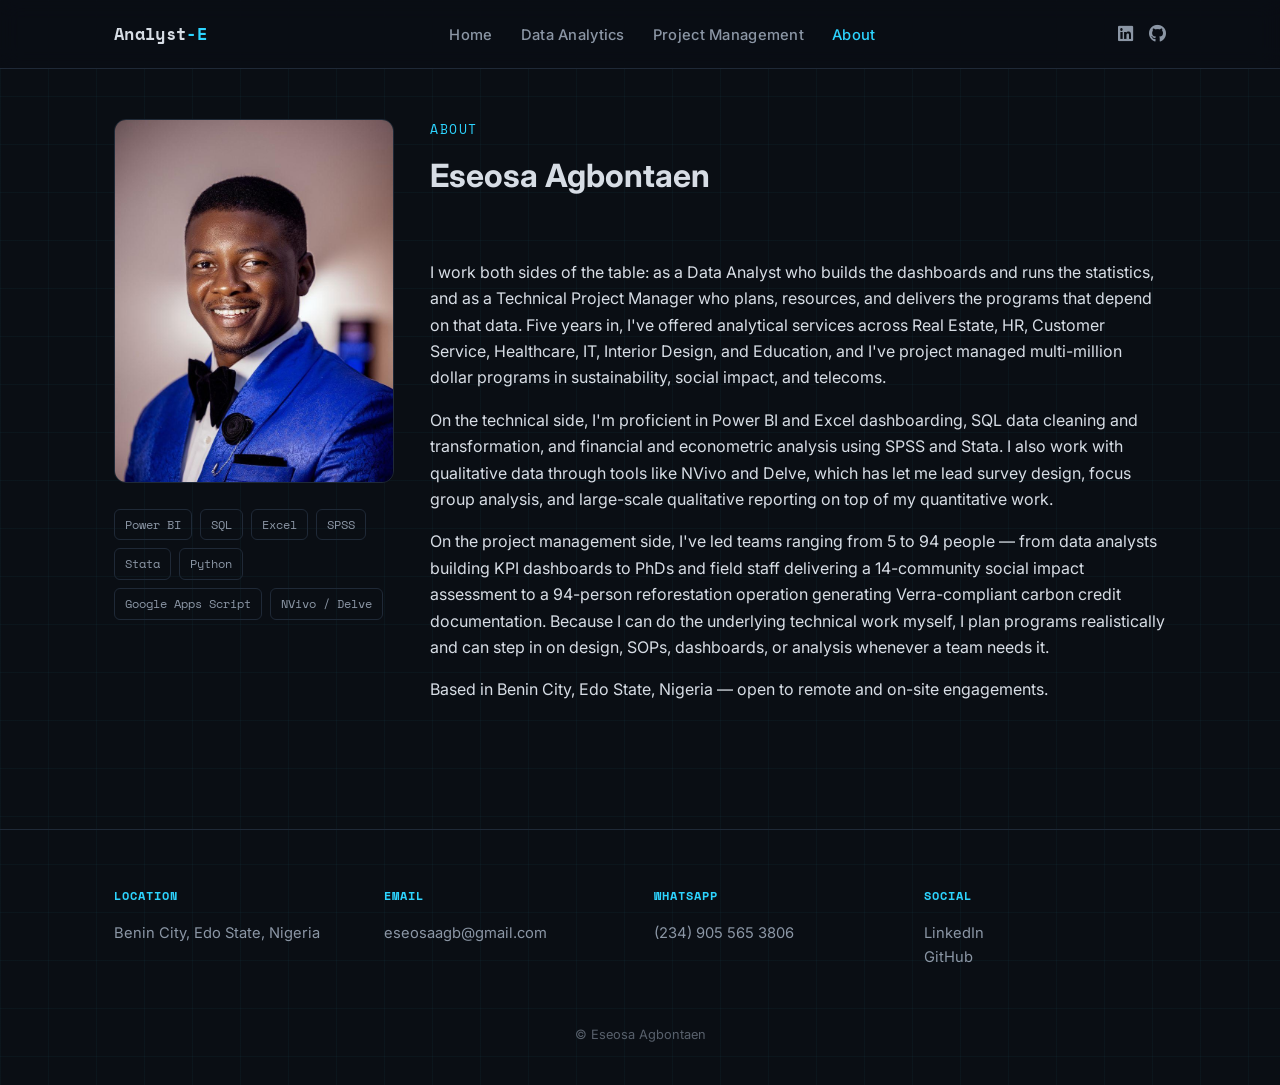
==== about.html @ 62c86b08 "Rebuild portfolio: dark minimal data theme with PM and analytics tracks Adds a new dark/minimal/data" ====
<!DOCTYPE html>
<html lang="en">
<head>
	<meta charset="utf-8" />
	<title>About — Eseosa Agbontaen</title>
	<meta name="viewport" content="width=device-width, initial-scale=1" />
	<link rel="stylesheet" href="assets/css/fontawesome-all.min.css" />
	<link rel="stylesheet" href="assets/css/dark.css" />
</head>
<body>

	<header class="site-header">
		<div class="container">
			<a href="index.html" class="logo">Analyst<span>-E</span></a>
			<nav class="main-nav">
				<ul>
					<li><a href="index.html">Home</a></li>
					<li><a href="analytics.html">Data Analytics</a></li>
					<li><a href="project-management.html">Project Management</a></li>
					<li><a href="about.html" class="active">About</a></li>
				</ul>
			</nav>
			<div class="nav-icons">
				<a href="https://www.linkedin.com/in/agbontaen-eseosa" aria-label="LinkedIn"><i class="fab fa-linkedin"></i></a>
				<a href="https://github.com/Analyst-E" aria-label="GitHub"><i class="fab fa-github"></i></a>
			</div>
		</div>
	</header>

	<div class="container">
		<div class="about-grid">
			<div class="about-photo">
				<img src="images/MY PICTURE.jpeg" alt="Eseosa Agbontaen" />
				<div class="skill-tags">
					<span>Power BI</span>
					<span>SQL</span>
					<span>Excel</span>
					<span>SPSS</span>
					<span>Stata</span>
					<span>Python</span>
					<span>Google Apps Script</span>
					<span>NVivo / Delve</span>
				</div>
			</div>
			<div>
				<div class="section-head" style="padding-top:0">
					<div class="eyebrow">About</div>
					<h1>Eseosa Agbontaen</h1>
				</div>
				<p>I work both sides of the table: as a Data Analyst who builds the dashboards and runs the statistics, and as a Technical Project Manager who plans, resources, and delivers the programs that depend on that data. Five years in, I've offered analytical services across Real Estate, HR, Customer Service, Healthcare, IT, Interior Design, and Education, and I've project managed multi-million dollar programs in sustainability, social impact, and telecoms.</p>

				<p>On the technical side, I'm proficient in Power BI and Excel dashboarding, SQL data cleaning and transformation, and financial and econometric analysis using SPSS and Stata. I also work with qualitative data through tools like NVivo and Delve, which has let me lead survey design, focus group analysis, and large-scale qualitative reporting on top of my quantitative work.</p>

				<p>On the project management side, I've led teams ranging from 5 to 94 people — from data analysts building KPI dashboards to PhDs and field staff delivering a 14-community social impact assessment to a 94-person reforestation operation generating Verra-compliant carbon credit documentation. Because I can do the underlying technical work myself, I plan programs realistically and can step in on design, SOPs, dashboards, or analysis whenever a team needs it.</p>

				<p>Based in Benin City, Edo State, Nigeria — open to remote and on-site engagements.</p>
			</div>
		</div>
	</div>

	<footer class="site-footer">
		<div class="container">
			<div class="footer-grid">
				<div>
					<h3>Location</h3>
					<p>Benin City, Edo State, Nigeria</p>
				</div>
				<div>
					<h3>Email</h3>
					<p><a href="mailto:eseosaagb@gmail.com">eseosaagb@gmail.com</a></p>
				</div>
				<div>
					<h3>WhatsApp</h3>
					<p><a href="https://wa.me/message/IOJVLU7E2W3DB1">(234) 905 565 3806</a></p>
				</div>
				<div>
					<h3>Social</h3>
					<p>
						<a href="https://www.linkedin.com/in/agbontaen-eseosa">LinkedIn</a><br />
						<a href="https://github.com/Analyst-E">GitHub</a>
					</p>
				</div>
			</div>
			<div class="footer-bottom">© Eseosa Agbontaen</div>
		</div>
	</footer>

</body>
</html>
---- assets/css/dark.css ----
/*
	Analyst-E Portfolio — Dark/Minimal/Data theme
*/

@import url('https://fonts.googleapis.com/css2?family=Space+Mono:ital,wght@0,400;0,700;1,400&family=Inter:wght@400;500;600;700&display=swap');

:root {
	--bg: #0a0e14;
	--bg-alt: #10151f;
	--bg-card: #131a26;
	--border: #1f2937;
	--text: #d7dde5;
	--text-dim: #8b96a5;
	--accent: #2dd4ff;
	--accent-dim: #1a8fb0;
	--mono: 'Space Mono', monospace;
	--sans: 'Inter', -apple-system, BlinkMacSystemFont, sans-serif;
}

* { box-sizing: border-box; }

html, body {
	margin: 0;
	padding: 0;
	background: var(--bg);
	color: var(--text);
	font-family: var(--sans);
	font-size: 16px;
	line-height: 1.65;
	-webkit-font-smoothing: antialiased;
}

a { color: var(--accent); text-decoration: none; }
a:hover { text-decoration: underline; }

::selection { background: var(--accent); color: #00131a; }

.container {
	max-width: 1100px;
	margin: 0 auto;
	padding: 0 24px;
}

/* Background grid texture */
body {
	background-image:
		linear-gradient(rgba(45, 212, 255, 0.035) 1px, transparent 1px),
		linear-gradient(90deg, rgba(45, 212, 255, 0.035) 1px, transparent 1px);
	background-size: 48px 48px;
}

/* Nav */
.site-header {
	position: sticky;
	top: 0;
	z-index: 100;
	background: rgba(10, 14, 20, 0.85);
	backdrop-filter: blur(10px);
	border-bottom: 1px solid var(--border);
}

.site-header .container {
	display: flex;
	align-items: center;
	justify-content: space-between;
	height: 68px;
}

.logo {
	font-family: var(--mono);
	font-weight: 700;
	font-size: 1.05rem;
	color: var(--text) !important;
	text-decoration: none !important;
	letter-spacing: 0.02em;
}
.logo span { color: var(--accent); }

nav.main-nav ul {
	list-style: none;
	display: flex;
	gap: 28px;
	margin: 0;
	padding: 0;
}

nav.main-nav a {
	color: var(--text-dim);
	text-decoration: none;
	font-size: 0.92rem;
	font-weight: 500;
	letter-spacing: 0.02em;
	transition: color 0.15s;
}

nav.main-nav a:hover,
nav.main-nav a.active {
	color: var(--accent);
}

.nav-icons {
	display: flex;
	gap: 16px;
	align-items: center;
}
.nav-icons a {
	color: var(--text-dim);
	font-size: 1.1rem;
}
.nav-icons a:hover { color: var(--accent); }

/* Hero */
.hero {
	padding: 90px 0 70px;
	text-align: center;
	border-bottom: 1px solid var(--border);
}

.hero .eyebrow {
	font-family: var(--mono);
	color: var(--accent);
	font-size: 0.85rem;
	letter-spacing: 0.15em;
	text-transform: uppercase;
	margin-bottom: 18px;
}

.hero h1 {
	font-size: 2.6rem;
	font-weight: 700;
	margin: 0 0 18px;
	letter-spacing: -0.01em;
}

.hero p.lede {
	max-width: 680px;
	margin: 0 auto 36px;
	color: var(--text-dim);
	font-size: 1.08rem;
}

@media (min-width: 640px) {
	.hero h1 { font-size: 3.4rem; }
}

/* Track cards on hub */
.tracks {
	display: grid;
	grid-template-columns: 1fr;
	gap: 24px;
	padding: 64px 0;
}

@media (min-width: 760px) {
	.tracks { grid-template-columns: 1fr 1fr; }
}

.track-card {
	display: block;
	background: var(--bg-card);
	border: 1px solid var(--border);
	border-radius: 10px;
	padding: 36px 32px;
	transition: border-color 0.15s, transform 0.15s;
	text-decoration: none !important;
}

.track-card:hover {
	border-color: var(--accent-dim);
	transform: translateY(-3px);
}

.track-card .tag {
	font-family: var(--mono);
	font-size: 0.75rem;
	color: var(--accent);
	letter-spacing: 0.1em;
	text-transform: uppercase;
}

.track-card h2 {
	color: var(--text);
	font-size: 1.5rem;
	margin: 12px 0 12px;
}

.track-card p {
	color: var(--text-dim);
	font-size: 0.96rem;
	margin: 0 0 18px;
}

.track-card .go {
	font-family: var(--mono);
	color: var(--accent);
	font-size: 0.88rem;
}

/* Stat strip */
.stats {
	display: grid;
	grid-template-columns: repeat(2, 1fr);
	gap: 20px;
	padding: 10px 0 64px;
}
@media (min-width: 700px) { .stats { grid-template-columns: repeat(4, 1fr); } }

.stat {
	text-align: center;
	padding: 22px 10px;
	border: 1px solid var(--border);
	border-radius: 8px;
	background: var(--bg-alt);
}
.stat .num {
	font-family: var(--mono);
	font-size: 1.7rem;
	color: var(--accent);
	font-weight: 700;
}
.stat .label {
	color: var(--text-dim);
	font-size: 0.82rem;
	margin-top: 6px;
}

/* Section heading */
.section-head {
	padding: 56px 0 28px;
}
.section-head .eyebrow {
	font-family: var(--mono);
	color: var(--accent);
	font-size: 0.8rem;
	letter-spacing: 0.12em;
	text-transform: uppercase;
	margin-bottom: 10px;
}
.section-head h1, .section-head h2 {
	font-size: 2rem;
	margin: 0 0 12px;
}
.section-head p {
	color: var(--text-dim);
	max-width: 700px;
}

/* Project grid (analytics) */
.project-grid {
	display: grid;
	grid-template-columns: 1fr;
	gap: 26px;
	padding-bottom: 70px;
}
@media (min-width: 700px) { .project-grid { grid-template-columns: 1fr 1fr; } }

.project-card {
	background: var(--bg-card);
	border: 1px solid var(--border);
	border-radius: 10px;
	overflow: hidden;
	display: flex;
	flex-direction: column;
}
.project-card img {
	width: 100%;
	display: block;
	border-bottom: 1px solid var(--border);
	aspect-ratio: 16/10;
	object-fit: cover;
}
.project-card .body {
	padding: 22px;
	flex: 1;
	display: flex;
	flex-direction: column;
}
.project-card h3 {
	margin: 0 0 10px;
	font-size: 1.15rem;
}
.project-card h3 a { color: var(--text); }
.project-card h3 a:hover { color: var(--accent); }
.project-card p {
	color: var(--text-dim);
	font-size: 0.92rem;
	flex: 1;
}
.project-card .btn {
	margin-top: 16px;
}

.btn {
	display: inline-block;
	font-family: var(--mono);
	font-size: 0.8rem;
	letter-spacing: 0.05em;
	color: var(--accent) !important;
	border: 1px solid var(--accent-dim);
	border-radius: 6px;
	padding: 9px 16px;
	text-decoration: none !important;
	transition: background 0.15s, color 0.15s;
}
.btn:hover {
	background: var(--accent);
	color: #00131a !important;
}

.project-card.featured {
	grid-column: 1 / -1;
	display: grid;
	grid-template-columns: 1fr;
}
@media (min-width: 800px) {
	.project-card.featured { grid-template-columns: 1.1fr 1fr; }
	.project-card.featured img { aspect-ratio: auto; height: 100%; border-bottom: none; border-right: 1px solid var(--border); }
}

/* PM case studies */
.case-study {
	background: var(--bg-card);
	border: 1px solid var(--border);
	border-radius: 12px;
	padding: 34px;
	margin-bottom: 32px;
}

.case-study .meta {
	display: flex;
	flex-wrap: wrap;
	gap: 10px;
	margin-bottom: 16px;
}
.pill {
	font-family: var(--mono);
	font-size: 0.72rem;
	letter-spacing: 0.04em;
	color: var(--accent);
	border: 1px solid var(--accent-dim);
	border-radius: 999px;
	padding: 4px 12px;
	background: rgba(45, 212, 255, 0.06);
}

.case-study h2 {
	font-size: 1.5rem;
	margin: 0 0 6px;
}
.case-study .role {
	color: var(--text-dim);
	font-family: var(--mono);
	font-size: 0.88rem;
	margin-bottom: 20px;
}

.case-metrics {
	display: grid;
	grid-template-columns: repeat(2, 1fr);
	gap: 14px;
	margin: 22px 0;
}
@media (min-width: 640px) { .case-metrics { grid-template-columns: repeat(4, 1fr); } }
.case-metrics .m {
	border: 1px solid var(--border);
	border-radius: 8px;
	padding: 14px 12px;
	background: var(--bg-alt);
}
.case-metrics .m .v {
	font-family: var(--mono);
	color: var(--accent);
	font-size: 1.15rem;
	font-weight: 700;
}
.case-metrics .m .l {
	color: var(--text-dim);
	font-size: 0.78rem;
	margin-top: 4px;
}

.case-study h4 {
	font-size: 0.92rem;
	text-transform: uppercase;
	letter-spacing: 0.06em;
	color: var(--accent);
	margin: 24px 0 10px;
}

.case-study ul {
	margin: 0;
	padding-left: 20px;
	color: var(--text-dim);
}
.case-study ul li { margin-bottom: 8px; }

.case-study p {
	color: var(--text-dim);
}

.footnote {
	font-size: 0.8rem;
	color: var(--text-dim);
	opacity: 0.7;
	margin-top: 6px;
}

/* About */
.about-grid {
	display: grid;
	grid-template-columns: 1fr;
	gap: 36px;
	padding: 50px 0 70px;
	align-items: start;
}
@media (min-width: 760px) { .about-grid { grid-template-columns: 280px 1fr; } }

.about-photo img {
	width: 100%;
	border-radius: 12px;
	border: 1px solid var(--border);
}

.skill-tags {
	display: flex;
	flex-wrap: wrap;
	gap: 8px;
	margin-top: 18px;
}
.skill-tags span {
	font-family: var(--mono);
	font-size: 0.75rem;
	border: 1px solid var(--border);
	border-radius: 6px;
	padding: 5px 10px;
	color: var(--text-dim);
}

/* Footer */
footer.site-footer {
	border-top: 1px solid var(--border);
	padding: 56px 0 40px;
	margin-top: 40px;
}
.footer-grid {
	display: grid;
	grid-template-columns: 1fr;
	gap: 28px;
}
@media (min-width: 700px) { .footer-grid { grid-template-columns: repeat(4, 1fr); } }
.footer-grid h3 {
	font-family: var(--mono);
	font-size: 0.78rem;
	text-transform: uppercase;
	letter-spacing: 0.08em;
	color: var(--accent);
	margin: 0 0 10px;
}
.footer-grid p, .footer-grid a { color: var(--text-dim); font-size: 0.92rem; }
.footer-bottom {
	text-align: center;
	color: var(--text-dim);
	font-size: 0.8rem;
	margin-top: 40px;
	opacity: 0.6;
}
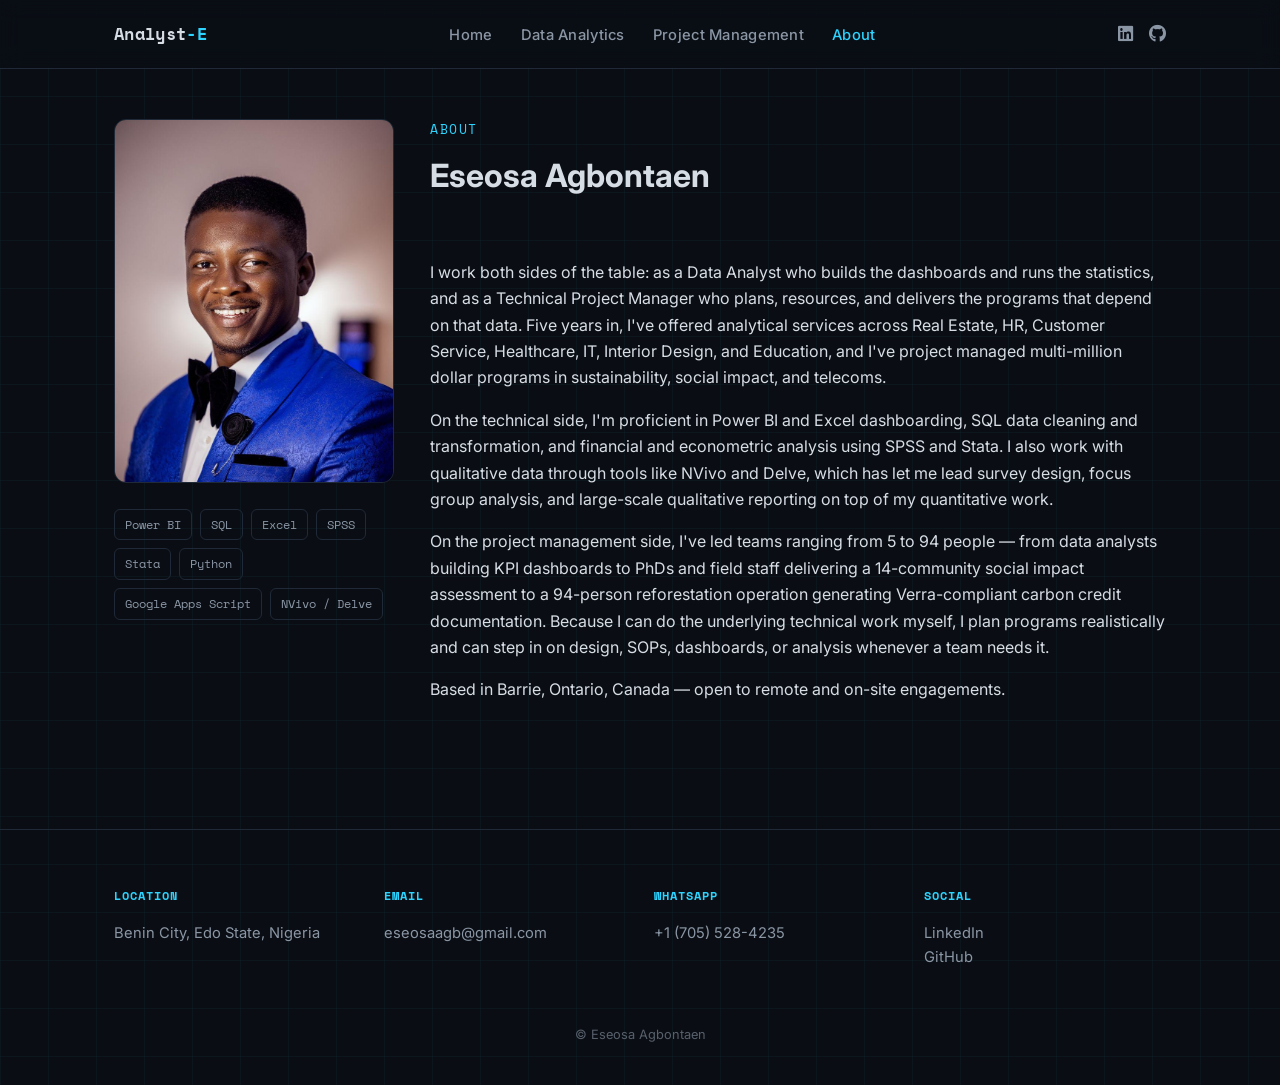
==== commit decd0e74: "Update location and contact information in about.html" ====
--- a/about.html
+++ b/about.html
@@ -53,7 +53,7 @@
 
 				<p>On the project management side, I've led teams ranging from 5 to 94 people — from data analysts building KPI dashboards to PhDs and field staff delivering a 14-community social impact assessment to a 94-person reforestation operation generating Verra-compliant carbon credit documentation. Because I can do the underlying technical work myself, I plan programs realistically and can step in on design, SOPs, dashboards, or analysis whenever a team needs it.</p>
 
-				<p>Based in Benin City, Edo State, Nigeria — open to remote and on-site engagements.</p>
+				<p>Based in Barrie, Ontario, Canada — open to remote and on-site engagements.</p>
 			</div>
 		</div>
 	</div>
@@ -71,7 +71,7 @@
 				</div>
 				<div>
 					<h3>WhatsApp</h3>
-					<p><a href="https://wa.me/message/IOJVLU7E2W3DB1">(234) 905 565 3806</a></p>
+					<p><a href="https://wa.me/17055284235">+1 (705) 528-4235</a></p>
 				</div>
 				<div>
 					<h3>Social</h3>
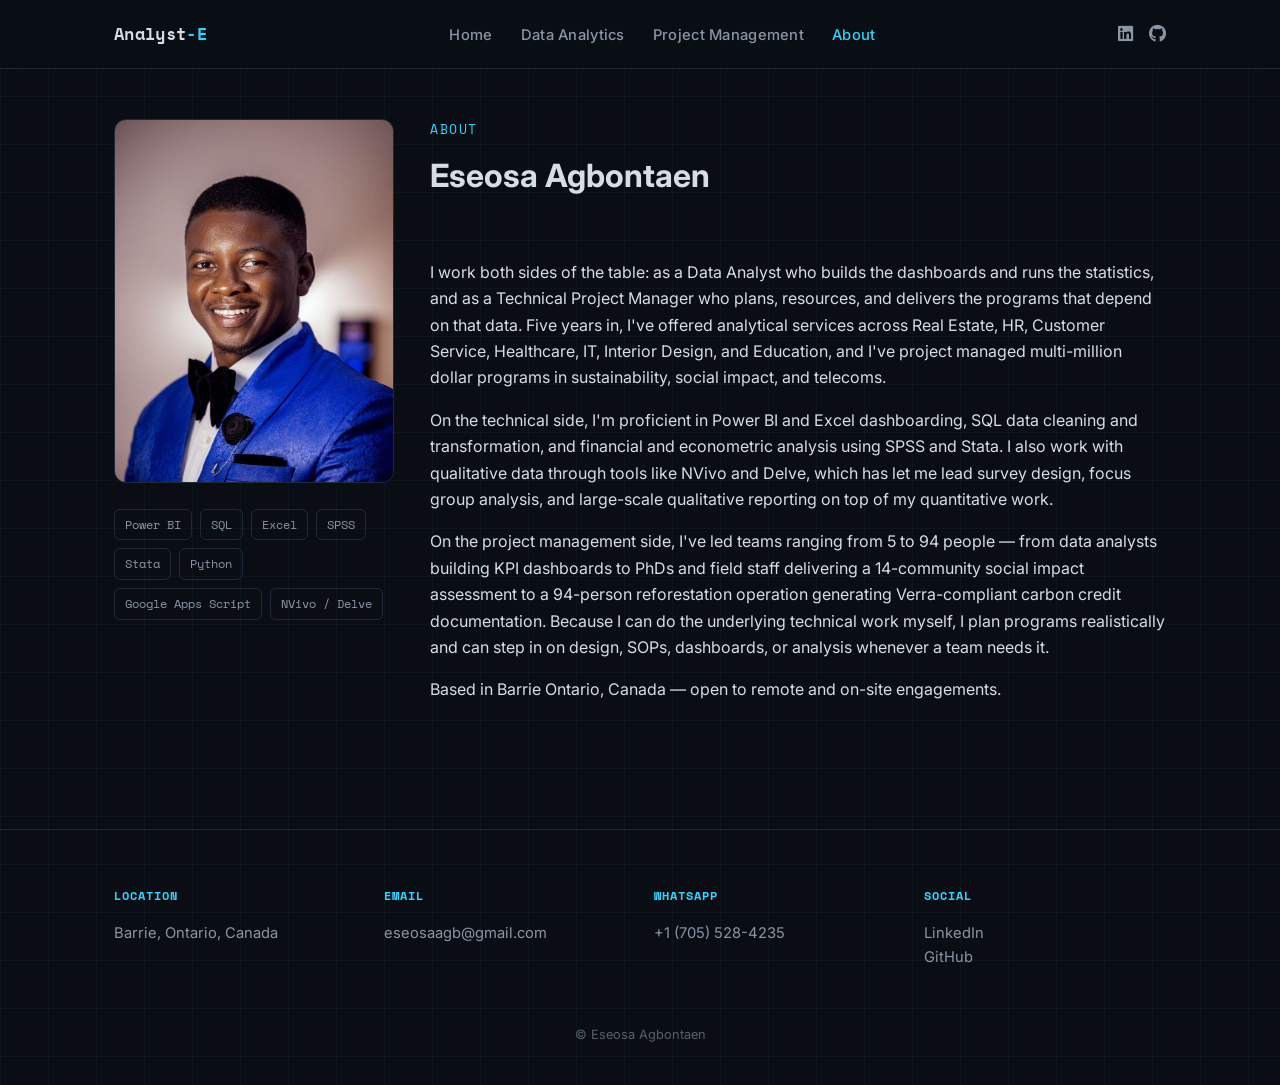
==== commit 4aeb0989: "Update location and contact information in about.html" ====
--- a/about.html
+++ b/about.html
@@ -53,7 +53,7 @@
 
 				<p>On the project management side, I've led teams ranging from 5 to 94 people — from data analysts building KPI dashboards to PhDs and field staff delivering a 14-community social impact assessment to a 94-person reforestation operation generating Verra-compliant carbon credit documentation. Because I can do the underlying technical work myself, I plan programs realistically and can step in on design, SOPs, dashboards, or analysis whenever a team needs it.</p>
 
-				<p>Based in Barrie, Ontario, Canada — open to remote and on-site engagements.</p>
+				<p>Based in Barrie Ontario, Canada — open to remote and on-site engagements.</p>
 			</div>
 		</div>
 	</div>
@@ -63,7 +63,7 @@
 			<div class="footer-grid">
 				<div>
 					<h3>Location</h3>
-					<p>Benin City, Edo State, Nigeria</p>
+					<p>Barrie, Ontario, Canada</p>
 				</div>
 				<div>
 					<h3>Email</h3>
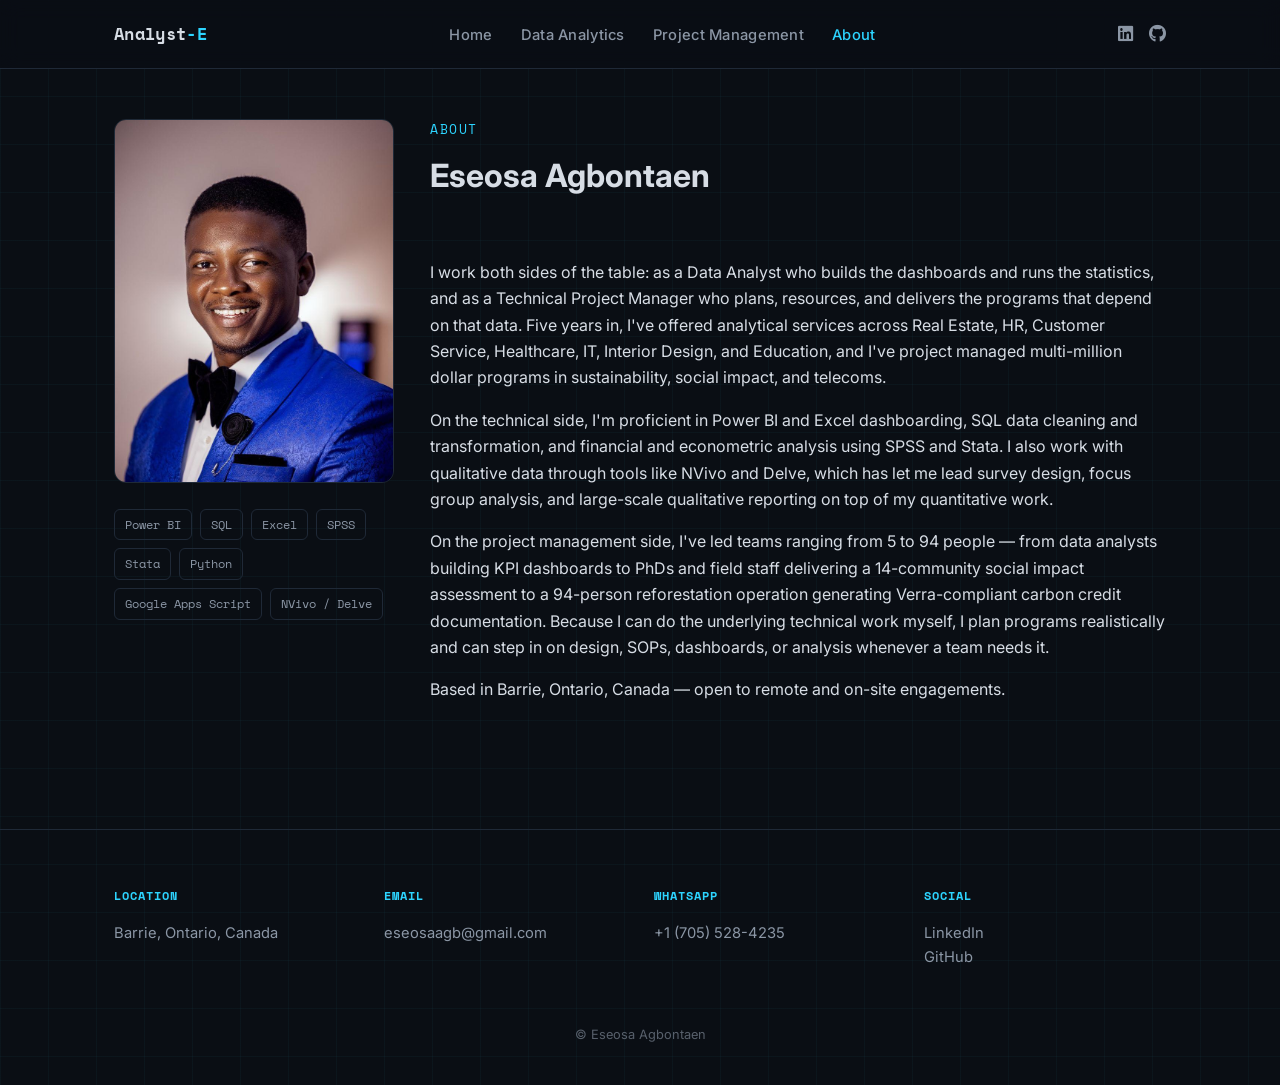
==== commit 364126ca: "Update location from Nigeria to Canada" ====
--- a/about.html
+++ b/about.html
@@ -53,7 +53,7 @@
 
 				<p>On the project management side, I've led teams ranging from 5 to 94 people — from data analysts building KPI dashboards to PhDs and field staff delivering a 14-community social impact assessment to a 94-person reforestation operation generating Verra-compliant carbon credit documentation. Because I can do the underlying technical work myself, I plan programs realistically and can step in on design, SOPs, dashboards, or analysis whenever a team needs it.</p>
 
-				<p>Based in Barrie Ontario, Canada — open to remote and on-site engagements.</p>
+				<p>Based in Barrie, Ontario, Canada — open to remote and on-site engagements.</p>
 			</div>
 		</div>
 	</div>
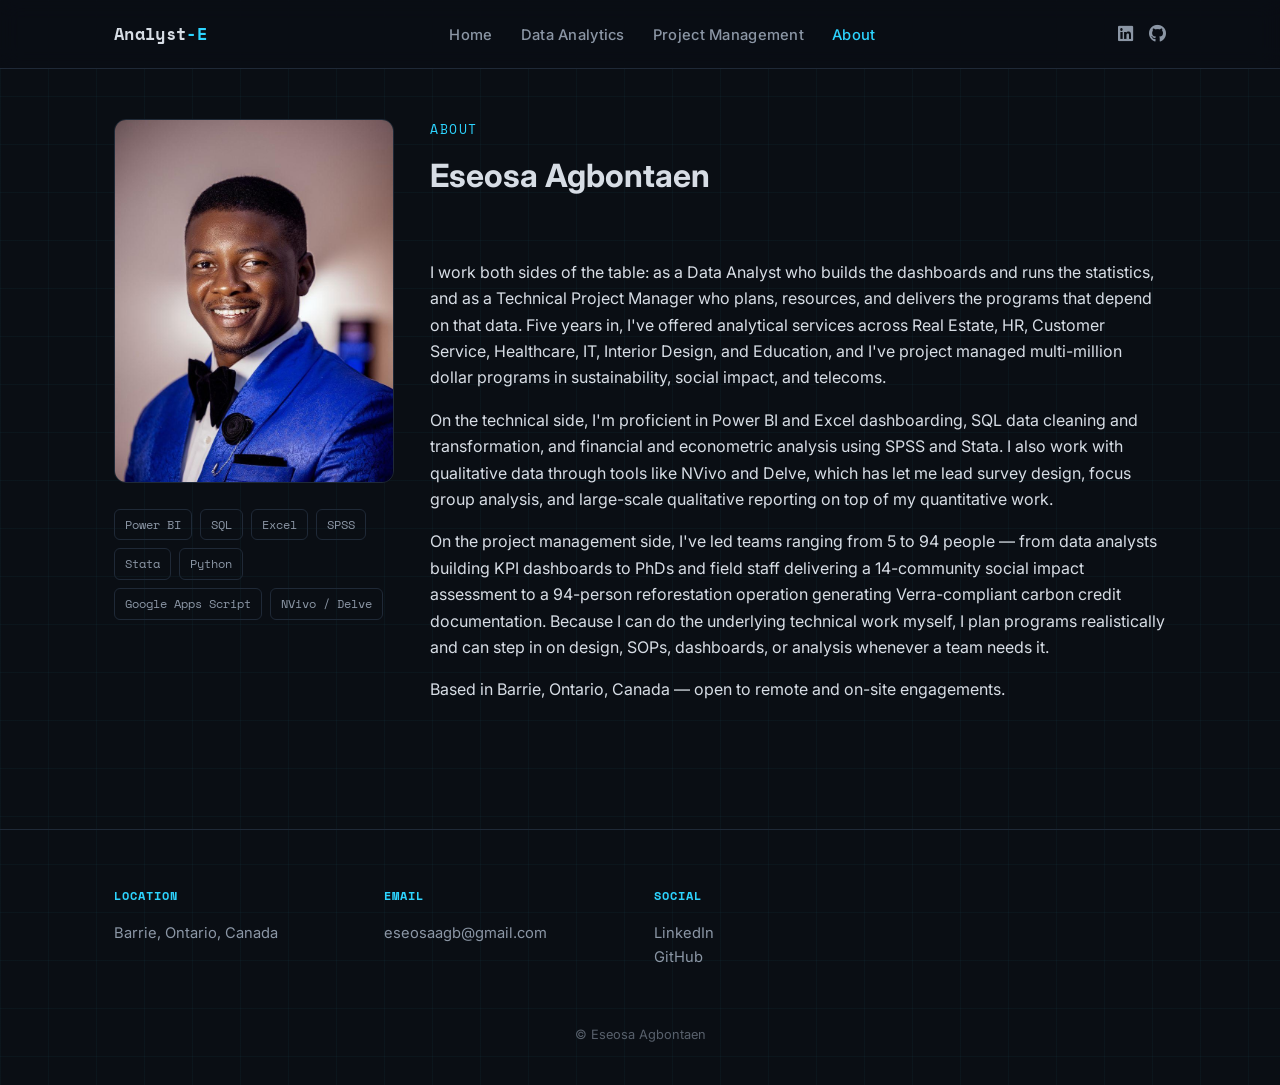
==== commit 1ddb6eaf: "Remove WhatsApp contact section from about.html Removed WhatsApp contact information from the page." ====
--- a/about.html
+++ b/about.html
@@ -70,10 +70,6 @@
 					<p><a href="mailto:eseosaagb@gmail.com">eseosaagb@gmail.com</a></p>
 				</div>
 				<div>
-					<h3>WhatsApp</h3>
-					<p><a href="https://wa.me/17055284235">+1 (705) 528-4235</a></p>
-				</div>
-				<div>
 					<h3>Social</h3>
 					<p>
 						<a href="https://www.linkedin.com/in/agbontaen-eseosa">LinkedIn</a><br />
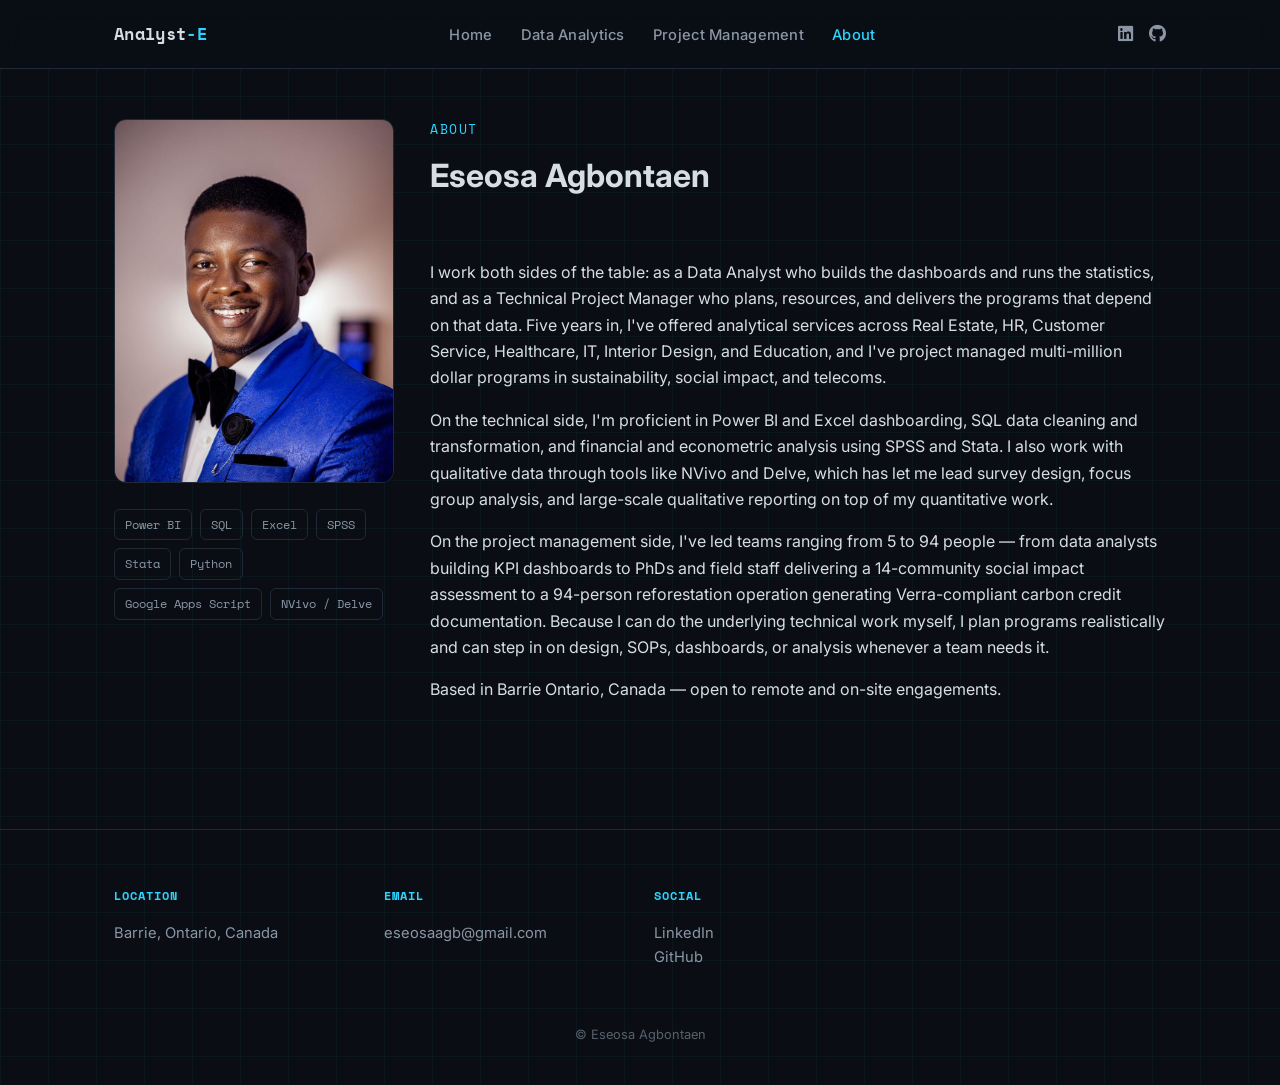
==== commit 68edd582: "Remove WhatsApp contact section Removed WhatsApp contact information from the page." ====
--- a/about.html
+++ b/about.html
@@ -53,7 +53,7 @@
 
 				<p>On the project management side, I've led teams ranging from 5 to 94 people — from data analysts building KPI dashboards to PhDs and field staff delivering a 14-community social impact assessment to a 94-person reforestation operation generating Verra-compliant carbon credit documentation. Because I can do the underlying technical work myself, I plan programs realistically and can step in on design, SOPs, dashboards, or analysis whenever a team needs it.</p>
 
-				<p>Based in Barrie, Ontario, Canada — open to remote and on-site engagements.</p>
+				<p>Based in Barrie Ontario, Canada — open to remote and on-site engagements.</p>
 			</div>
 		</div>
 	</div>
